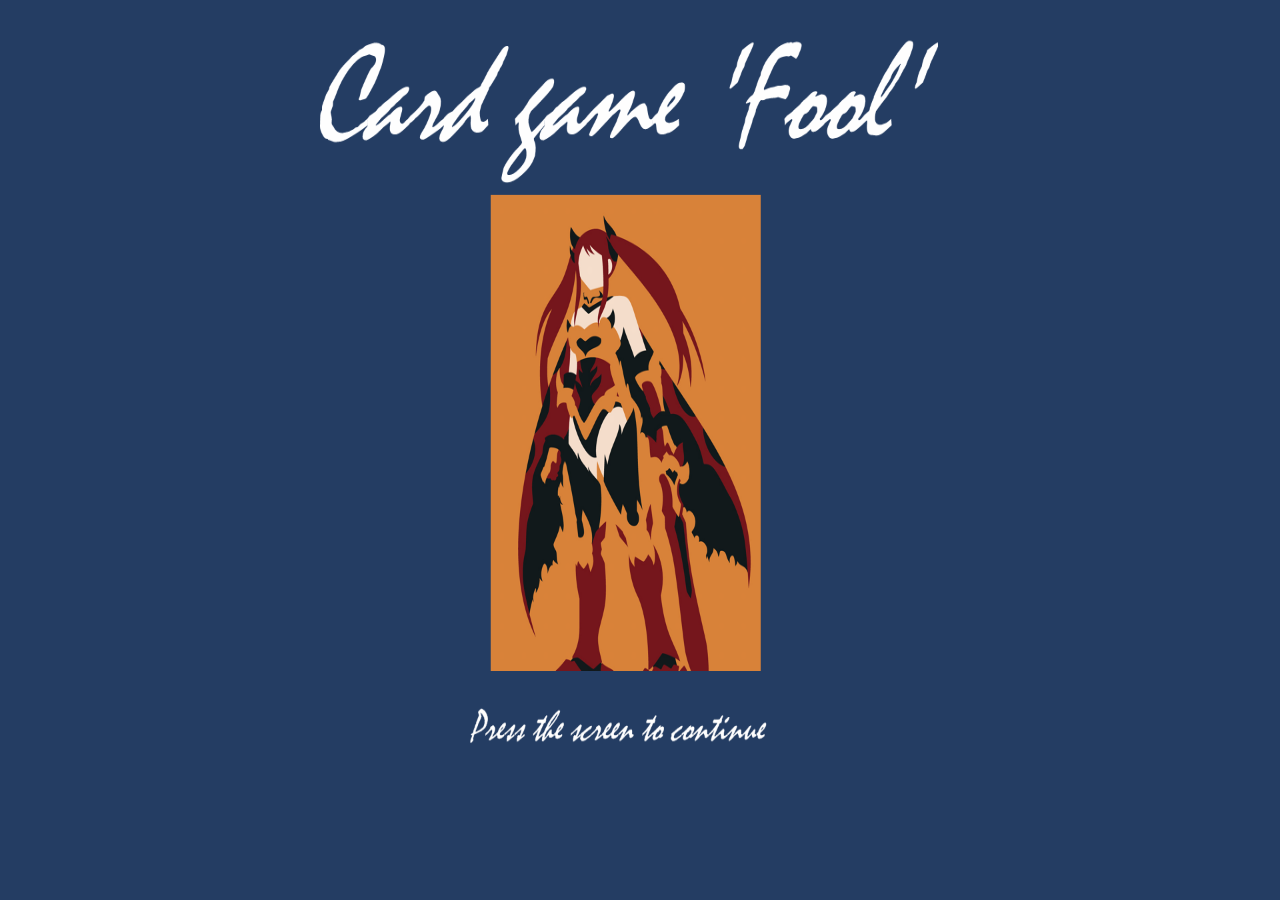
==== index.html @ 4045ddab "make card game fool" ====
<!DOCTYPE html>
<html lang="en">
<head>
	<meta charset="UTF-8">
	<meta name="viewport" content="width=device-width, initial-scale=1.0">
	<title>Fool</title>
	
	<style>
		html,body,a{
			padding:0px;
			margin:0px;
			display:block;
			width:100%;
			height:100%;
		}
		body{
			background-image:url(deck/28.png);
			background-position: 50% 50%;
  			background-size: 100% 100%;
  			background-repeat: no-repeat;
		}
		</style>
</head>
<body >
	<a href="html/menu.html"></a>
</body>
<htm
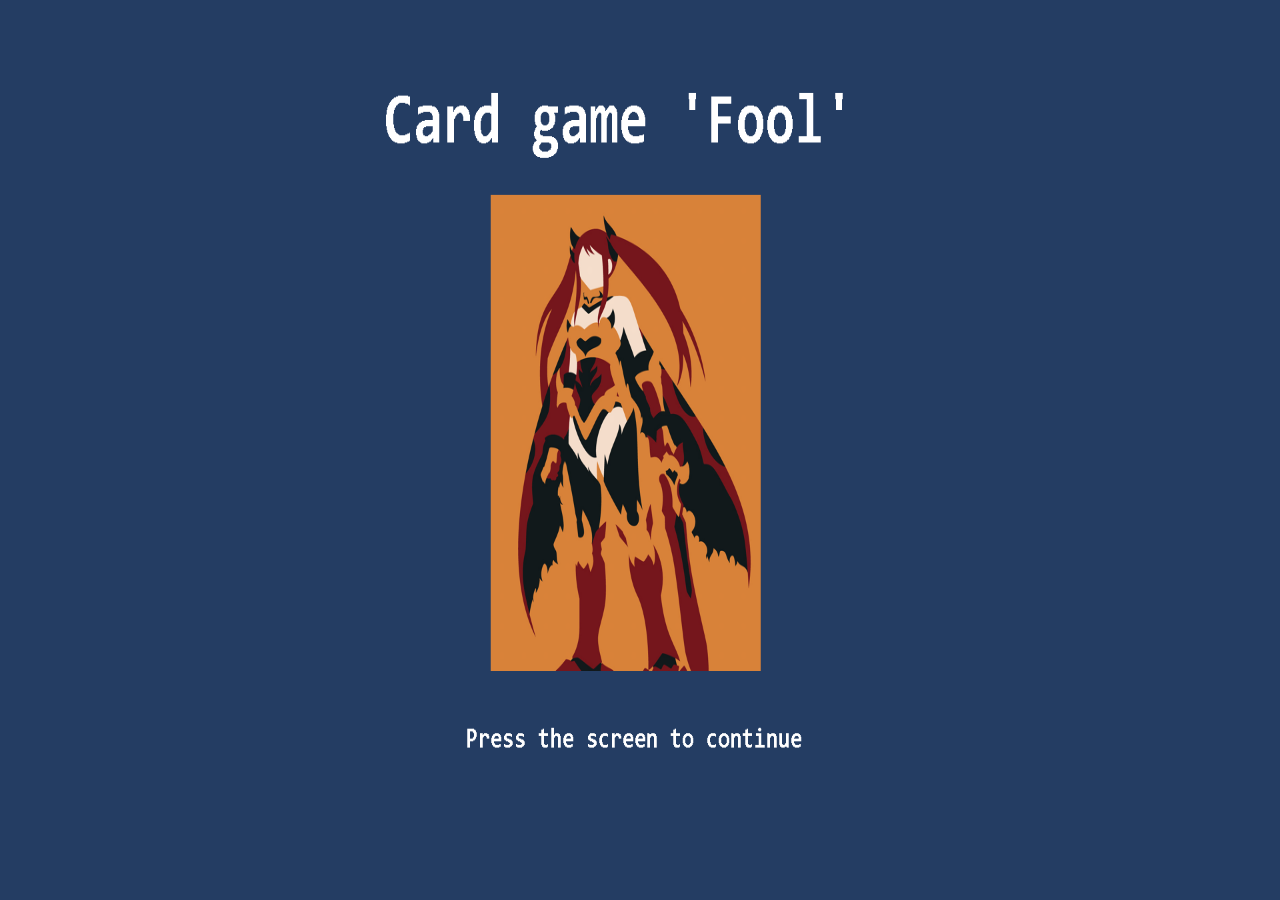
==== commit ec5000bb: "adaptive version" ====
--- a/index.html
+++ b/index.html
@@ -1,27 +1,14 @@
 <!DOCTYPE html>
 <html lang="en">
+
 <head>
 	<meta charset="UTF-8">
 	<meta name="viewport" content="width=device-width, initial-scale=1.0">
 	<title>Fool</title>
-	
-	<style>
-		html,body,a{
-			padding:0px;
-			margin:0px;
-			display:block;
-			width:100%;
-			height:100%;
-		}
-		body{
-			background-image:url(deck/28.png);
-			background-position: 50% 50%;
-  			background-size: 100% 100%;
-  			background-repeat: no-repeat;
-		}
-		</style>
+	<link rel="stylesheet" type="text/css" href="css/main.css">
 </head>
-<body >
+
+<body>
 	<a href="html/menu.html"></a>
 </body>
 <htm--- a/css/main.css
+++ b/css/main.css
@@ -0,0 +1,28 @@
+html,
+body,
+a {
+    padding: 0px;
+    margin: 0px;
+    display: block;
+    width: 100%;
+    height: 100%;
+}
+
+body {
+    background-image: url(../deck/28.png);
+    background-position: 50% 50%;
+    background-size: 100% 100%;
+    background-repeat: no-repeat;
+}
+
+@media screen and (max-width: 800px) {
+    body {
+        background-image: url(../deck/29.png);
+    }
+}
+
+@media screen and (max-width: 500px) {
+    body {
+        background-image: url(../deck/30.png);
+    }
+}